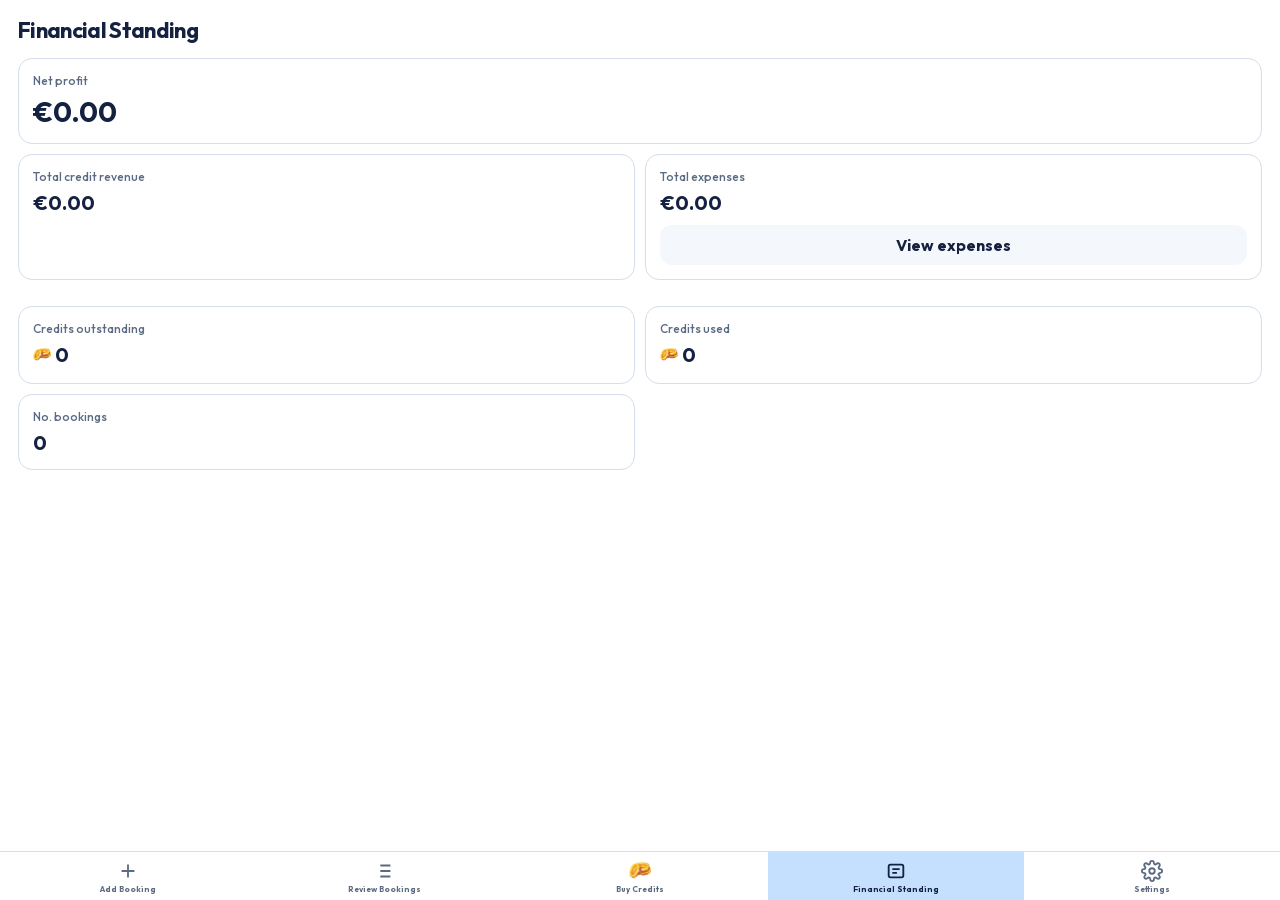
==== index.html @ 64b5793d "Let a right swipe open delete on expenses and reviews. The first expense was given a swipe distance " ====
<!DOCTYPE html>
<html lang="en">
  <head>
    <meta charset="UTF-8" />
    <meta name="viewport" content="width=device-width, initial-scale=1, viewport-fit=cover" />
    <meta name="theme-color" content="#142141" />
    <meta name="apple-mobile-web-app-capable" content="yes" />
    <meta name="apple-mobile-web-app-status-bar-style" content="default" />
    <meta name="apple-mobile-web-app-title" content="Pickle Central" />
    <title>Pickle Central</title>
    <link rel="manifest" href="manifest.json" />
    <link rel="icon" href="icon-192.png" type="image/png" />
    <link rel="apple-touch-icon" href="icon-192.png" />
    <link rel="preload" href="outfit-latin.woff2" as="font" type="font/woff2" crossorigin />
    <style>
      @font-face {
        font-family: "Outfit";
        font-style: normal;
        font-weight: 100 900;
        font-display: swap;
        src: url("outfit-latin.woff2") format("woff2"),
             url("fonts/outfit-latin.woff2") format("woff2");
      }
      :root {
        --navy: #142141;
        --navy-soft: #f4f7fb;
        --white: #ffffff;
        --ink: #142141;
        --muted: #5c6b82;
        --line: #d5deea;
        --danger: #c43c3c;
        --link: #1a5fd0;
        --coin: #d4a017;
        --tab: 86px;
      }
      * { box-sizing: border-box; }
      html, body {
        margin: 0;
        min-height: 100%;
        background: var(--white);
        color: var(--ink);
        font-family: "Outfit", "Avenir Next", "Segoe UI", sans-serif;
        font-weight: 500;
        overscroll-behavior: contain;
        touch-action: pan-y;
      }
      body { padding-top: env(safe-area-inset-top); }
      .app {
        min-height: 100vh;
        padding-bottom: calc(var(--tab) + env(safe-area-inset-bottom) + 8px);
      }
      .app.no-tabs { padding-bottom: calc(env(safe-area-inset-bottom) + 16px); }
      .app.no-tabs .tabs { display: none; }
      [hidden] { display: none !important; }
      .page { display: none; padding: 16px 18px 28px; }
      .page.is-active { display: block; }
      h2 { margin: 0 0 14px; font-size: 22px; font-weight: 700; letter-spacing: -0.03em; color: var(--navy); }
      h3 { margin: 0 0 10px; font-size: 14px; color: var(--navy); letter-spacing: .04em; text-transform: uppercase; }
      .form { display: grid; gap: 14px; }
      .field-label { font-size: 13px; color: var(--muted); margin-bottom: 6px; }
      .btn {
        border: 0;
        border-radius: 12px;
        padding: 14px;
        font: inherit;
        font-weight: 700;
        background: var(--navy);
        color: var(--white);
        width: 100%;
        cursor: pointer;
      }
      .btn.ghost {
        background: var(--navy-soft);
        color: var(--navy);
      }
      .btn[hidden] { display: none; }
      .btn:disabled { opacity: .45; }
      .card {
        background: var(--navy-soft);
        border-radius: 14px;
        padding: 12px 14px;
      }
      .people-grid {
        display: grid;
        grid-template-columns: repeat(3, 1fr);
        gap: 8px;
      }
      .person-cell {
        position: relative;
        background: var(--navy-soft);
        border-radius: 12px;
        padding: 18px 6px 10px;
        min-width: 0;
        text-align: center;
      }
      .person-cell .name {
        font-weight: 700;
        font-size: 13px;
        line-height: 1.2;
        overflow-wrap: anywhere;
      }
      .person-cell .credits-chip { justify-content: center; margin-top: 6px; }
      .person-del { position: absolute; top: 0; right: 0; padding: 4px; }
      #credit-form { margin-top: 40px; }
      #exp-date .menu { top: auto; bottom: calc(100% + 6px); }
      .credits-chip {
        display: inline-flex;
        align-items: center;
        gap: 4px;
        font-weight: 700;
        color: var(--navy);
      }
      .icon-btn {
        border: 0;
        background: transparent;
        color: var(--danger);
        padding: 6px;
        cursor: pointer;
      }
      .coin, .tab-coin {
        width: 18px;
        height: 18px;
        object-fit: contain;
        display: block;
      }
      .tab-coin { width: 22px; height: 22px; }
      .picker {
        position: relative;
      }
      .picker-btn {
        width: 100%;
        text-align: left;
        border: 1px solid var(--line);
        background: var(--white);
        color: var(--ink);
        border-radius: 12px;
        padding: 12px 14px;
        font: inherit;
        display: flex;
        justify-content: space-between;
        align-items: center;
      }
      .picker-btn span { color: var(--muted); }
      .menu {
        display: none;
        position: absolute;
        left: 0;
        right: 0;
        top: calc(100% + 6px);
        background: var(--white);
        border: 1px solid var(--line);
        border-radius: 14px;
        box-shadow: 0 12px 30px rgba(20, 48, 31, .12);
        z-index: 8;
        overflow: hidden;
      }
      .menu.open { display: block; }
      .menu button, .menu .opt {
        display: block;
        width: 100%;
        text-align: left;
        border: 0;
        background: var(--white);
        padding: 12px 14px;
        font: inherit;
        color: var(--ink);
        border-bottom: 1px solid var(--navy-soft);
      }
      .menu button:last-child { border-bottom: 0; }
      .menu button.new { color: var(--navy); font-weight: 700; }
      .new-person {
        display: none;
        gap: 8px;
        padding: 10px;
      }
      .new-person.show { display: flex; }
      .new-person input {
        flex: 1;
        border: 1px solid var(--line);
        border-radius: 10px;
        padding: 10px;
        font: inherit;
      }
      .calendar {
        padding: 12px;
      }
      .cal-head {
        display: flex;
        justify-content: space-between;
        align-items: center;
        margin-bottom: 8px;
        font-weight: 700;
        color: var(--navy);
      }
      .cal-head button {
        border: 0;
        background: var(--navy-soft);
        color: var(--navy);
        width: 32px;
        height: 32px;
        border-radius: 8px;
        font: inherit;
      }
      .cal-grid {
        display: grid;
        grid-template-columns: repeat(7, 1fr);
        gap: 4px;
        text-align: center;
        font-size: 13px;
      }
      .cal-grid .dow { color: var(--muted); font-size: 11px; padding: 4px 0; }
      .cal-grid button {
        border: 0;
        background: transparent;
        border-radius: 8px;
        height: 34px;
        font: inherit;
        color: var(--ink);
      }
      .cal-grid button.sel { background: var(--navy); color: var(--white); font-weight: 700; }
      .dual {
        display: grid;
        grid-template-columns: 1fr;
        gap: 10px;
      }
      .equip-col {
        border: 1px solid var(--line);
        border-radius: 14px;
        padding: 10px;
      }
      .choice {
        display: block;
        width: 100%;
        text-align: left;
        border: 1px solid var(--line);
        background: var(--white);
        border-radius: 10px;
        padding: 8px 10px;
        margin-top: 8px;
        font: inherit;
        color: var(--ink);
      }
      .choice-name {
        display: block;
        font-size: 12px;
        line-height: 1.25;
        font-weight: 600;
        white-space: nowrap;
      }
      .choice.on {
        border-color: var(--navy);
        background: var(--navy-soft);
        color: var(--navy);
        font-weight: 700;
      }
      .choice small { display: block; margin-top: 2px; color: var(--muted); font-weight: 600; font-size: 11px; }
      .agree {
        display: flex;
        align-items: flex-start;
        gap: 10px;
        margin: 0;
      }
      .agree input {
        width: 18px;
        height: 18px;
        margin-top: 1px;
        flex: none;
        accent-color: var(--navy);
      }
      .agree p { margin: 0; font-size: 14px; line-height: 1.35; }
      .terms-link {
        border: 0;
        background: none;
        padding: 0;
        font: inherit;
        font-weight: 600;
        color: var(--link);
        text-decoration: underline;
        cursor: pointer;
      }
      .sign-block.is-locked .sign-wrap {
        opacity: 0.32;
        pointer-events: none;
        background: #e7edf4;
      }
      .sign-block:not(.is-locked) .sign-wrap {
        opacity: 1;
        background: var(--white);
        border-color: var(--navy);
        box-shadow: 0 0 0 3px rgba(20, 33, 65, 0.14);
      }
      .sign-block.is-locked .clear-sign { opacity: 0.4; }
      .sign-wrap {
        border: 1px solid var(--line);
        border-radius: 14px;
        overflow: hidden;
        background: #e7edf4;
        transition: opacity .2s ease, box-shadow .2s ease, background .2s ease, border-color .2s ease;
      }
      .terms-editor {
        width: 100%;
        min-height: 160px;
        border: 1px solid var(--line);
        border-radius: 12px;
        padding: 12px;
        font: inherit;
        color: var(--ink);
        resize: vertical;
        margin-bottom: 0;
      }
      .settings-card + .settings-card { margin-top: 14px; }
      .modal {
        position: fixed;
        inset: 0;
        z-index: 30;
        background: rgba(20, 33, 65, 0.48);
        display: flex;
        align-items: flex-end;
        justify-content: center;
        padding: 16px;
      }
      .modal[hidden] { display: none; }
      .modal-card {
        width: min(520px, 100%);
        max-height: min(72vh, 560px);
        background: var(--white);
        color: var(--ink);
        border-radius: 16px;
        padding: 16px;
        display: flex;
        flex-direction: column;
        gap: 12px;
      }
      .terms-body {
        overflow: auto;
        white-space: pre-wrap;
        font-size: 14px;
        line-height: 1.45;
        font-weight: 500;
      }
      .sign-canvas {
        display: block;
        width: 100%;
        height: 160px;
        touch-action: none;
      }
      .bill {
        background: var(--white);
        border: 1px solid var(--line);
        border-radius: 14px;
        overflow: hidden;
      }
      .bill-who { padding: 14px 14px 10px; font-weight: 700; font-size: 16px; }
      .bill-row {
        display: flex;
        justify-content: space-between;
        align-items: center;
        gap: 12px;
        padding: 10px 14px;
        border-top: 1px solid var(--line);
        font-size: 14px;
      }
      .bill-row.remain { background: var(--navy-soft); font-weight: 700; }
      .bill-row.low, .bill-row.low .credits-chip { color: var(--danger); }
      @keyframes shake {
        0%, 100% { transform: translateX(0); }
        25% { transform: translateX(-8px); }
        50% { transform: translateX(8px); }
        75% { transform: translateX(-5px); }
      }
      .btn.shake { animation: shake .35s ease; }
      .error {
        color: var(--danger);
        min-height: 1.2em;
        margin: 0;
        font-size: 14px;
      }
      .pack-edit {
        display: grid;
        grid-template-columns: 1fr 80px 90px auto;
        gap: 8px;
        align-items: center;
        margin-bottom: 8px;
      }
      .pack-edit input, .rental-edit input, .question-edit input, .stock-row input {
        width: 100%;
        border: 1px solid var(--line);
        border-radius: 10px;
        padding: 10px;
        font: inherit;
        color: var(--ink);
        background: var(--white);
      }
      .rental-edit, .question-edit {
        display: grid;
        grid-template-columns: 1fr 72px auto;
        gap: 8px;
        align-items: center;
        margin-bottom: 8px;
      }
      .question-edit { grid-template-columns: 1fr auto; }
      .stock-row {
        display: flex;
        align-items: center;
        gap: 12px;
        margin-bottom: 8px;
      }
      .stock-row .name { flex: 1; font-weight: 700; }
      .stock-row input { width: 88px; text-align: center; }
      .review-body { flex: 1; min-width: 0; }
      .review-body b { display: block; font-size: 16px; }
      .review-swipe .swipe-front { align-items: center; background: var(--white); border: 2px solid var(--navy); }
      .review-swipe.is-pending .swipe-front { background: #fde8e8; border: 2px solid var(--danger); box-shadow: none; }
      .review-swipe.is-pending .review-body b,
      .review-swipe.is-pending .review-meta { color: var(--danger); }
      .review-go { width: auto; padding: 8px 12px; flex: none; }
      .review-meta, .review-rented { color: var(--muted); font-size: 13px; margin-top: 4px; }
      .review-rented { color: var(--ink); }
      .marks { display: flex; gap: 6px; }
      .mark {
        width: 34px;
        height: 34px;
        border-radius: 8px;
        border: 1px solid var(--line);
        background: var(--white);
        color: var(--muted);
        font: inherit;
        font-weight: 700;
        display: grid;
        place-items: center;
        flex: none;
      }
      .mark.on-ok { background: var(--navy); color: var(--white); border-color: var(--navy); }
      .mark.on-bad { background: var(--danger); color: var(--white); border-color: var(--danger); }
      .review-summary {
        margin-top: 8px;
        background: var(--navy-soft);
        border-radius: 10px;
        padding: 8px 10px;
        font-size: 13px;
        white-space: pre-wrap;
      }
      .btn.danger { background: var(--white); color: var(--danger); border: 1px solid var(--danger); }
      .reset-all { margin-top: 22px; }
      .swipe-actions { position: absolute; left: 0; top: 0; bottom: 0; display: flex; }
      .swipe-actions .swipe-cash,
      .swipe-actions .swipe-bin {
        position: static; width: 76px; height: 100%; border: 0; color: var(--white);
        display: grid; place-items: center; cursor: pointer;
      }
      .swipe-actions .swipe-cash { background: #1c8c4e; }
      .swipe-actions .swipe-cash:disabled { opacity: 0.4; cursor: default; }
      .swipe-actions .swipe-bin { background: var(--danger); }
      .choice-review {
        display: flex; align-items: center; gap: 12px; width: 100%;
        border: 1px solid var(--line); border-radius: 14px; background: var(--white);
        padding: 12px; font: inherit; font-weight: 700; color: var(--ink); text-align: left; cursor: pointer;
      }
      .miss-row { display: flex; align-items: flex-start; gap: 8px; margin: 6px 0; font-size: 14px; }
      .miss-row input { margin-top: 3px; accent-color: var(--navy); }
      .damage-q {
        width: 100%;
        min-height: 72px;
        border: 1px solid var(--line);
        border-radius: 12px;
        padding: 10px;
        font: inherit;
        color: var(--ink);
        resize: vertical;
      }
      #damage-form { overflow: auto; display: grid; gap: 10px; }
      #booked-modal { align-items: center; }
      #booked-modal h2 { text-align: center; }
      .subhead { margin: 12px 0 8px; font-size: 13px; font-weight: 700; }
      .tabs {
        position: fixed;
        left: 0;
        right: 0;
        bottom: 0;
        display: grid;
        grid-template-columns: repeat(5, 1fr);
        background: var(--white);
        border-top: 1px solid var(--line);
        padding-bottom: env(safe-area-inset-bottom);
        z-index: 5;
      }
      .tabs button {
        border: 0;
        background: transparent;
        color: var(--muted);
        padding: 8px 2px 6px;
        font: inherit;
        font-size: 8px;
        line-height: 1.15;
        text-align: center;
        font-weight: 700;
        display: grid;
        justify-items: center;
        gap: 3px;
        cursor: pointer;
      }
      .tabs button.is-active { color: var(--navy); background: #c5e0ff; }
      .tabs svg { width: 22px; height: 22px; }
      .empty { color: var(--muted); }
      .stats { display: grid; grid-template-columns: 1fr 1fr; gap: 10px; }
      .stat { border: 1px solid var(--line); border-radius: 14px; padding: 14px; background: var(--white); }
      .stat.wide { grid-column: 1 / -1; }
      .stat.net b { font-size: 28px; }
      .stat p { margin: 0; color: var(--muted); font-size: 12px; }
      .stat b { display: block; margin-top: 6px; font-size: 20px; color: var(--navy); }
      .stat .btn { margin-top: 10px; padding: 10px; }
      .stat-gap { grid-column: 1 / -1; height: 6px; }
      .exp-bar { display: flex; align-items: center; justify-content: space-between; margin-bottom: 12px; }
      .exp-bar .btn { width: auto; padding: 10px 14px; }
      .back-btn {
        width: 42px; height: 42px; border-radius: 12px; border: 1px solid var(--line);
        background: var(--white); color: var(--navy); font: inherit; font-size: 22px; cursor: pointer;
      }
      .text-input {
        width: 100%; border: 1px solid var(--line); border-radius: 12px; padding: 12px; font: inherit; color: var(--ink);
      }
      .swipe { position: relative; overflow: hidden; border-radius: 14px; margin-bottom: 8px; background: transparent; }
      .swipe-bin {
        position: absolute; left: 0; top: 0; bottom: 0; width: 76px; border: 0;
        background: var(--danger); color: var(--white); display: grid; place-items: center; cursor: pointer;
      }
      .swipe-front {
        position: relative; z-index: 1; display: flex; align-items: center; justify-content: space-between; gap: 12px;
        background: var(--navy-soft); border-radius: 14px; padding: 12px 14px; min-height: 58px;
        transform: translateX(0); transition: transform .18s ease; touch-action: pan-y;
        user-select: none; -webkit-user-select: none;
      }
      .swipe.is-open .swipe-front { transform: translateX(var(--open, 76px)); }
    </style>
  </head>
  <body>
    <div class="app">
      <section class="page" id="booking">
        <h2>Add Booking</h2>
        <form id="booking-form" class="form">
          <div>
            <div class="field-label">Customer</div>
            <div class="picker" id="book-customer"></div>
          </div>
          <div>
            <div class="field-label">Date</div>
            <div class="picker" id="book-date"></div>
          </div>
          <div>
            <div class="field-label">Equipment rented</div>
            <div class="dual">
              <div class="equip-col">
                <h3>Paddles</h3>
                <div id="paddle-choices"></div>
              </div>
              <div class="equip-col">
                <h3>Balls</h3>
                <div id="ball-choices"></div>
              </div>
            </div>
          </div>
          <div class="agree">
            <input id="agree-terms" type="checkbox" aria-label="I have read and agreed to the terms and conditions" />
            <p>I have read and agreed to the <button type="button" class="terms-link" id="open-terms">terms and conditions</button></p>
          </div>
          <div class="sign-block is-locked" id="sign-block">
            <div class="field-label">Signature</div>
            <div class="sign-wrap"><canvas class="sign-canvas" id="sign"></canvas></div>
            <button class="btn ghost clear-sign" type="button" id="clear-sign" disabled style="margin-top:8px">Clear signature</button>
          </div>
          <div class="bill">
            <div class="bill-who" id="bill-who">Select a customer</div>
            <div class="bill-row"><span>Current credit balance</span><span id="bill-current">—</span></div>
            <div class="bill-row"><span>Total bill</span><span id="bill-total"></span></div>
            <div class="bill-row remain" id="bill-remain-row"><span>Remaining credit balance</span><span id="bill-remain">—</span></div>
          </div>
          <p class="error" id="book-error"></p>
          <button class="btn" type="submit">Confirm and book</button>
        </form>
      </section>

      <section class="page" id="reviews">
        <h2>Review Bookings</h2>
        <div id="review-list"></div>
      </section>

      <section class="page" id="credits">
        <h2>Buy Credits</h2>
        <div id="people-list"></div>
        <form id="credit-form" class="form">
          <div>
            <div class="field-label">Name</div>
            <div class="picker" id="credit-name"></div>
          </div>
          <div>
            <div class="field-label">Date</div>
            <div class="picker" id="credit-date"></div>
          </div>
          <div>
            <div class="field-label">Credit pack</div>
            <div class="picker" id="credit-pack"></div>
          </div>
          <div>
            <div class="field-label">Memo (optional)</div>
            <input id="credit-memo" placeholder="Note…" style="width:100%;border:1px solid var(--line);border-radius:12px;padding:12px;font:inherit" />
          </div>
          <div class="agree">
            <input id="agree-credit-terms" type="checkbox" aria-label="I have read and agreed to the terms and conditions" />
            <p>I have read and agreed to the <button type="button" class="terms-link" id="open-credit-terms">terms and conditions</button></p>
          </div>
          <div class="sign-block is-locked" id="credit-sign-block">
            <div class="field-label">Signature</div>
            <div class="sign-wrap"><canvas class="sign-canvas" id="credit-sign"></canvas></div>
            <button class="btn ghost clear-sign" type="button" id="clear-credit-sign" disabled style="margin-top:8px">Clear signature</button>
          </div>
          <p class="error" id="credit-error"></p>
          <button class="btn" type="submit">Add credits</button>
        </form>
      </section>

      <section class="page is-active" id="finance">
        <h2>Financial Standing</h2>
        <div class="stats">
          <div class="stat wide net"><p>Net profit</p><b id="fin-profit">€0.00</b></div>
          <div class="stat"><p>Total credit revenue</p><b id="fin-sales">€0.00</b></div>
          <div class="stat">
            <p>Total expenses</p>
            <b id="fin-exp">€0.00</b>
            <button class="btn ghost" type="button" id="view-expenses">View expenses</button>
          </div>
          <div class="stat-gap"></div>
          <div class="stat"><p>Credits outstanding</p><b id="fin-out">0</b></div>
          <div class="stat"><p>Credits used</p><b id="fin-used">0</b></div>
          <div class="stat"><p>No. bookings</p><b id="fin-books">0</b></div>
        </div>
        <button class="btn" id="install" hidden style="margin-top:14px">Install app</button>
      </section>

      <section class="page" id="expenses">
        <div class="exp-bar">
          <button class="back-btn" type="button" id="expenses-back" aria-label="Back">←</button>
          <button class="btn ghost" type="button" id="add-expense">Add expense</button>
        </div>
        <h2>Expenses</h2>
        <div class="stat wide" style="margin-bottom:14px"><p>Total expenses</p><b id="exp-total">€0.00</b></div>
        <div id="expense-list"></div>
      </section>

      <section class="page" id="settings">
        <h2>Settings</h2>
        <div class="card settings-card">
          <h3>Products</h3>
          <p class="empty" style="margin:0 0 10px">Edit the price and credit amount for each pack.</p>
          <div id="pack-list"></div>
          <button class="btn ghost" type="button" id="add-pack">Add pack</button>
        </div>
        <div class="card settings-card">
          <h3>Rental options</h3>
          <p class="empty" style="margin:0 0 10px">These choices appear on Add Booking. The number is the credit cost.</p>
          <div class="subhead">Paddles</div>
          <div id="paddle-list"></div>
          <button class="btn ghost" type="button" id="add-paddle">Add paddle option</button>
          <div class="subhead">Balls</div>
          <div id="ball-list"></div>
          <button class="btn ghost" type="button" id="add-ball">Add ball option</button>
        </div>
        <div class="card settings-card">
          <h3>Damage questions</h3>
          <p class="empty" style="margin:0 0 10px">These questions appear when gear comes back missing or damaged.</p>
          <div id="question-list"></div>
          <button class="btn ghost" type="button" id="add-question">Add question</button>
        </div>
        <div class="card settings-card">
          <h3>Booking terms</h3>
          <p class="empty" style="margin:0 0 10px">This text appears when someone opens the terms on a booking.</p>
          <textarea id="terms-editor" class="terms-editor"></textarea>
        </div>
        <div class="card settings-card">
          <h3>Buy Credits terms</h3>
          <p class="empty" style="margin:0 0 10px">This text appears when someone opens the terms on Buy Credits.</p>
          <textarea id="credit-terms-editor" class="terms-editor"></textarea>
        </div>
        <button class="btn danger reset-all" type="button" id="reset-all">Reset all</button>
      </section>

      <nav class="tabs" aria-label="Main">
        <button data-tab="booking">
          <svg viewBox="0 0 24 24" fill="none" stroke="currentColor" stroke-width="2"><path d="M12 5v14M5 12h14" /></svg>
          Add Booking
        </button>
        <button data-tab="reviews">
          <svg viewBox="0 0 24 24" fill="none" stroke="currentColor" stroke-width="2">
            <path d="M8 6h11M8 12h11M8 18h11" />
            <path d="M4 6h.01M4 12h.01M4 18h.01" />
          </svg>
          Review Bookings
        </button>
        <button data-tab="credits">
          <img class="tab-coin" src="credit-icon.png" alt="" />
          Buy Credits
        </button>
        <button class="is-active" data-tab="finance">
          <svg viewBox="0 0 24 24" fill="none" stroke="currentColor" stroke-width="2">
            <rect x="4" y="5" width="16" height="14" rx="2" />
            <path d="M8 10h8M8 14h5" />
          </svg>
          Financial Standing
        </button>
        <button data-tab="settings">
          <svg viewBox="0 0 24 24" fill="none" stroke="currentColor" stroke-width="2">
            <circle cx="12" cy="12" r="3" />
            <path d="M19.4 15a1.7 1.7 0 0 0 .3 1.8l.1.1a2 2 0 1 1-2.8 2.8l-.1-.1a1.7 1.7 0 0 0-1.8-.3 1.7 1.7 0 0 0-1 1.5V21a2 2 0 1 1-4 0v-.2a1.7 1.7 0 0 0-1-1.5 1.7 1.7 0 0 0-1.8.3l-.1.1a2 2 0 1 1-2.8-2.8l.1-.1a1.7 1.7 0 0 0 .3-1.8 1.7 1.7 0 0 0-1.5-1H3a2 2 0 1 1 0-4h.2a1.7 1.7 0 0 0 1.5-1 1.7 1.7 0 0 0-.3-1.8l-.1-.1a2 2 0 1 1 2.8-2.8l.1.1a1.7 1.7 0 0 0 1.8.3H9a1.7 1.7 0 0 0 1-1.5V3a2 2 0 1 1 4 0v.2a1.7 1.7 0 0 0 1 1.5 1.7 1.7 0 0 0 1.8-.3l.1-.1a2 2 0 1 1 2.8 2.8l-.1.1a1.7 1.7 0 0 0-.3 1.8V9c.3.6.9 1 1.5 1H21a2 2 0 1 1 0 4h-.2a1.7 1.7 0 0 0-1.5 1z" />
          </svg>
          Settings
        </button>
      </nav>
    </div>
    <div class="modal" id="booked-modal" hidden>
      <div class="modal-card" role="dialog" aria-modal="true" aria-labelledby="booked-title">
        <h2 id="booked-title">Successfully booked</h2>
        <button class="btn" type="button" id="booked-ok">OK</button>
      </div>
    </div>
    <audio id="booked-sound" src="success.mp3" preload="auto"></audio>
    <div class="modal" id="expense-modal" hidden>
      <div class="modal-card" role="dialog" aria-modal="true" aria-labelledby="expense-title">
        <h2 id="expense-title">Add expense</h2>
        <form id="expense-form" class="form">
          <div>
            <div class="field-label">Expense name</div>
            <input id="exp-name" class="text-input" placeholder="Expense name" />
          </div>
          <div>
            <div class="field-label">Date paid</div>
            <div class="picker" id="exp-date"></div>
          </div>
          <div>
            <div class="field-label">Amount in euro</div>
            <input id="exp-amount" class="text-input" type="number" min="0" step="0.01" placeholder="Amount in euro" />
          </div>
          <div>
            <div class="field-label">Memo</div>
            <input id="exp-memo" class="text-input" placeholder="Memo" />
          </div>
          <button class="btn" type="submit">Save expense</button>
        </form>
        <button class="btn ghost" type="button" id="expense-cancel">Cancel</button>
      </div>
    </div>
    <div class="modal" id="review-modal" hidden>
      <div class="modal-card" role="dialog" aria-modal="true" aria-labelledby="review-title">
        <h2 id="review-title">Review booking</h2>
        <button class="choice-review" type="button" id="review-ok"><span class="mark on-ok">✓</span><span>All gear returned, no damage</span></button>
        <button class="choice-review" type="button" id="review-bad"><span class="mark on-bad">✕</span><span>Some or all gear lost or damaged</span></button>
        <button class="btn ghost" type="button" id="review-cancel">Cancel</button>
      </div>
    </div>
    <div class="modal" id="damage-modal" hidden>
      <div class="modal-card" role="dialog" aria-modal="true" aria-labelledby="damage-title">
        <h2 id="damage-title">Missing or damaged gear</h2>
        <div id="damage-form"></div>
        <button class="btn" type="button" id="damage-save">Save</button>
        <button class="btn ghost" type="button" id="damage-cancel">Cancel</button>
      </div>
    </div>
    <div class="modal" id="terms-modal" hidden>
      <div class="modal-card" role="dialog" aria-modal="true" aria-labelledby="terms-title">
        <h2 id="terms-title">Terms and conditions</h2>
        <div class="terms-body" id="terms-body"></div>
        <button class="btn" type="button" id="terms-close">Close</button>
      </div>
    </div>
    <script src="app.js"></script>
  </body>
</html>
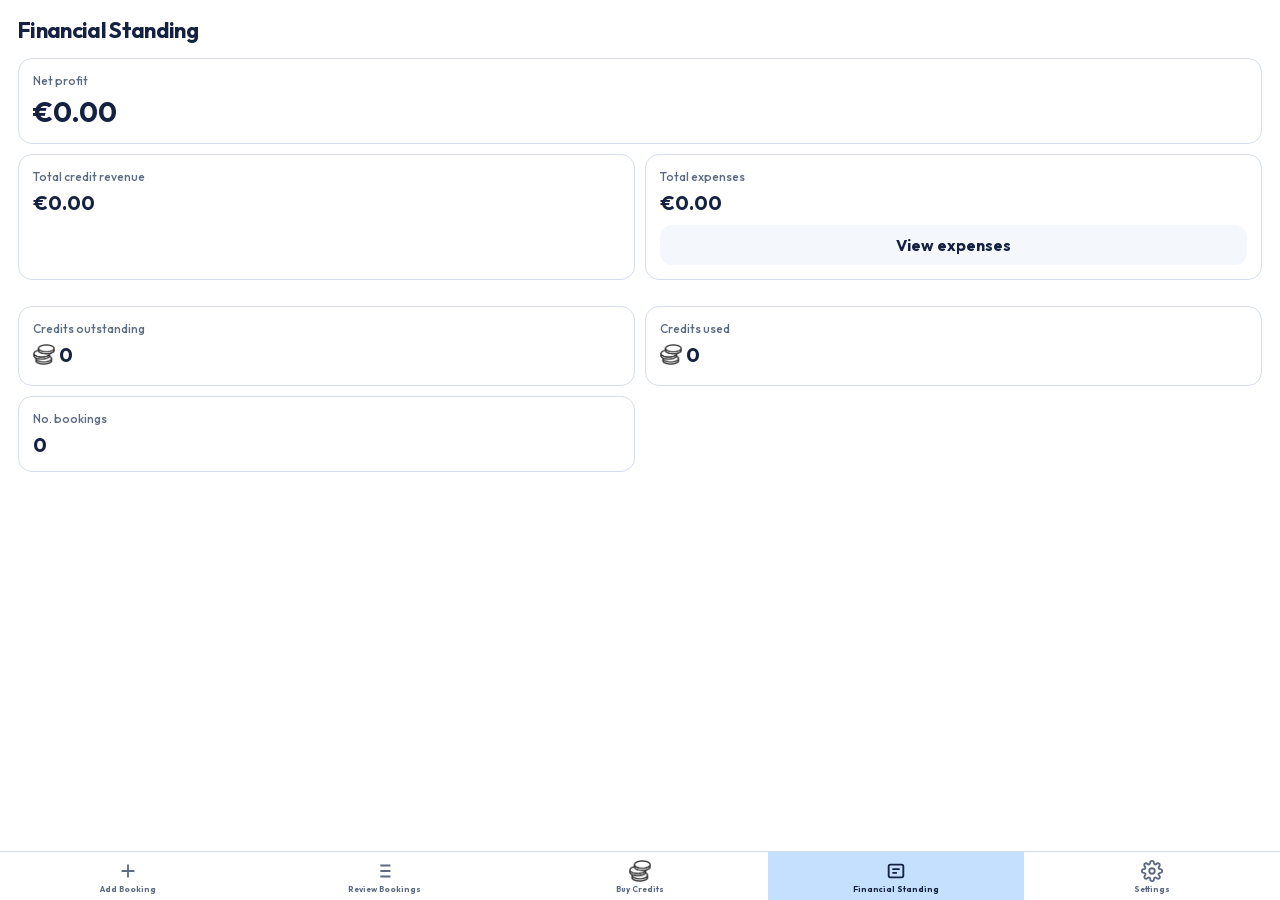
==== commit ce9ff27e: "Use the coin icon, lock zoom, and tidy reviewed bookings. A long downward swipe hides the tab bar, r" ====
--- a/index.html
+++ b/index.html
@@ -2,7 +2,7 @@
 <html lang="en">
   <head>
     <meta charset="UTF-8" />
-    <meta name="viewport" content="width=device-width, initial-scale=1, viewport-fit=cover" />
+    <meta name="viewport" content="width=device-width, initial-scale=1, maximum-scale=1, user-scalable=no, viewport-fit=cover" />
     <meta name="theme-color" content="#142141" />
     <meta name="apple-mobile-web-app-capable" content="yes" />
     <meta name="apple-mobile-web-app-status-bar-style" content="default" />
@@ -43,11 +43,17 @@
         font-weight: 500;
         overscroll-behavior: contain;
         touch-action: pan-y;
+        -webkit-text-size-adjust: 100%;
+        text-size-adjust: 100%;
       }
       body { padding-top: env(safe-area-inset-top); }
       .app {
         min-height: 100vh;
         padding-bottom: calc(var(--tab) + env(safe-area-inset-bottom) + 8px);
+        transition: padding-bottom .22s ease;
+      }
+      body.tabs-down .app {
+        padding-bottom: calc(env(safe-area-inset-bottom) + 12px);
       }
       .app.no-tabs { padding-bottom: calc(env(safe-area-inset-bottom) + 16px); }
       .app.no-tabs .tabs { display: none; }
@@ -118,8 +124,8 @@
         cursor: pointer;
       }
       .coin, .tab-coin {
-        width: 18px;
-        height: 18px;
+        width: 22px;
+        height: 22px;
         object-fit: contain;
         display: block;
       }
@@ -414,6 +420,28 @@
       .review-swipe.is-pending .review-body b,
       .review-swipe.is-pending .review-meta { color: var(--danger); }
       .review-go { width: auto; padding: 8px 12px; flex: none; }
+      .review-swipe.is-reviewed .swipe-front { padding-right: 36px; }
+      .review-edit {
+        position: absolute;
+        top: 4px;
+        right: 6px;
+        z-index: 2;
+        border: 0;
+        background: transparent;
+        font-size: 15px;
+        line-height: 1;
+        padding: 2px;
+        cursor: pointer;
+      }
+      .review-swipe.is-refunded .swipe-front {
+        background: #e4e9ef;
+        border-color: #c3ccd6;
+        color: #7d8ba0;
+      }
+      .review-swipe.is-refunded .review-body b,
+      .review-swipe.is-refunded .review-meta,
+      .review-swipe.is-refunded .review-rented,
+      .review-swipe.is-refunded .review-summary { color: #7d8ba0; }
       .review-meta, .review-rented { color: var(--muted); font-size: 13px; margin-top: 4px; }
       .review-rented { color: var(--ink); }
       .marks { display: flex; gap: 6px; }
@@ -483,7 +511,9 @@
         border-top: 1px solid var(--line);
         padding-bottom: env(safe-area-inset-bottom);
         z-index: 5;
-      }
+        transition: transform .22s ease;
+      }
+      body.tabs-down .tabs { transform: translateY(110%); }
       .tabs button {
         border: 0;
         background: transparent;
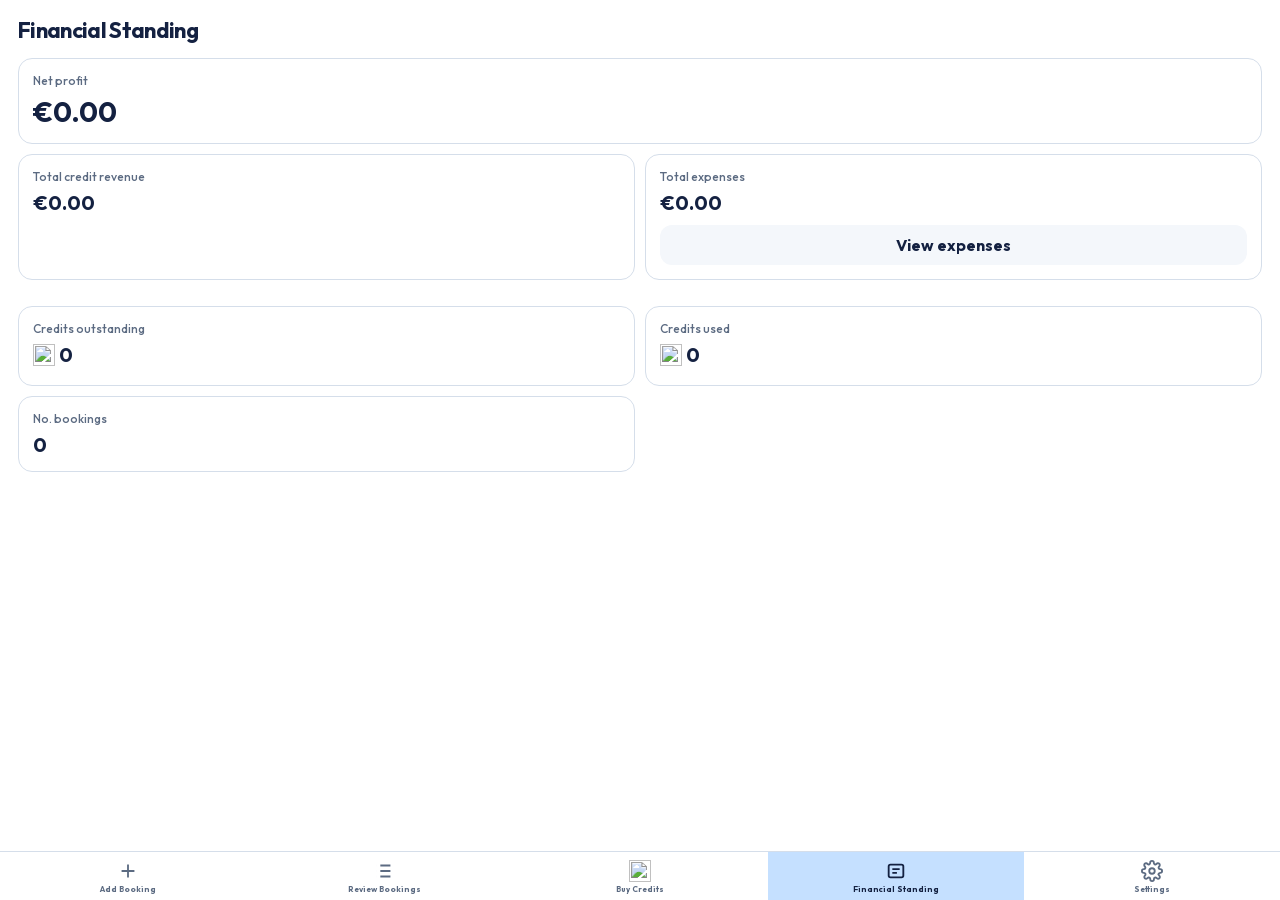
==== commit 4275a911: "Take a front-camera photo when booking terms are accepted. The review signature popup shows that pho" ====
--- a/index.html
+++ b/index.html
@@ -415,11 +415,57 @@
       .stock-row input { width: 88px; text-align: center; }
       .review-body { flex: 1; min-width: 0; }
       .review-body b { display: block; font-size: 16px; }
-      .review-swipe .swipe-front { align-items: center; background: var(--white); border: 2px solid var(--navy); }
+      .review-swipe .swipe-front { align-items: flex-start; background: var(--white); border: 2px solid var(--navy); padding-bottom: 36px; }
       .review-swipe.is-pending .swipe-front { background: #fde8e8; border: 2px solid var(--danger); box-shadow: none; }
       .review-swipe.is-pending .review-body b,
       .review-swipe.is-pending .review-meta { color: var(--danger); }
-      .review-go { width: auto; padding: 8px 12px; flex: none; }
+      .review-go { width: auto; padding: 8px 12px; flex: none; align-self: flex-start; }
+      .review-sign {
+        position: absolute;
+        right: 8px;
+        bottom: 6px;
+        z-index: 2;
+        width: 32px;
+        height: 26px;
+        border: 0;
+        background: transparent;
+        color: var(--navy);
+        padding: 0;
+        display: grid;
+        place-items: center;
+        cursor: pointer;
+      }
+      .signature-row {
+        display: flex;
+        align-items: center;
+        gap: 12px;
+      }
+      .signature-selfie {
+        width: 84px;
+        height: 112px;
+        object-fit: cover;
+        border-radius: 12px;
+        border: 1px solid var(--line);
+        flex: none;
+        background: var(--navy-soft);
+      }
+      .signature-view {
+        width: auto;
+        flex: 1;
+        min-width: 0;
+        height: auto;
+        background: var(--white);
+        border: 1px solid var(--line);
+        border-radius: 12px;
+      }
+      .booking-selfie {
+        width: 56px;
+        height: 72px;
+        object-fit: cover;
+        border-radius: 10px;
+        border: 1px solid var(--line);
+        margin-top: 8px;
+      }
       .review-swipe.is-reviewed .swipe-front { padding-right: 36px; }
       .review-edit {
         position: absolute;
@@ -589,9 +635,12 @@
               </div>
             </div>
           </div>
-          <div class="agree">
-            <input id="agree-terms" type="checkbox" aria-label="I have read and agreed to the terms and conditions" />
-            <p>I have read and agreed to the <button type="button" class="terms-link" id="open-terms">terms and conditions</button></p>
+          <div>
+            <div class="agree">
+              <input id="agree-terms" type="checkbox" aria-label="I have read and agreed to the terms and conditions" />
+              <p>I have read and agreed to the <button type="button" class="terms-link" id="open-terms">terms and conditions</button></p>
+            </div>
+            <img id="booking-selfie" class="booking-selfie" alt="Photo taken for this booking" hidden />
           </div>
           <div class="sign-block is-locked" id="sign-block">
             <div class="field-label">Signature</div>
@@ -777,6 +826,17 @@
         <button class="btn ghost" type="button" id="expense-cancel">Cancel</button>
       </div>
     </div>
+    <div class="modal" id="signature-modal" hidden>
+      <div class="modal-card" role="dialog" aria-modal="true" aria-labelledby="signature-title">
+        <h2 id="signature-title">Signature</h2>
+        <div class="signature-row">
+          <img class="signature-selfie" id="signature-selfie" alt="Customer photo" hidden />
+          <img class="signature-view" id="signature-image" alt="Customer signature" />
+        </div>
+        <p class="empty" id="signature-missing" hidden>No signature was saved for this booking.</p>
+        <button class="btn" type="button" id="signature-close">Close</button>
+      </div>
+    </div>
     <div class="modal" id="review-modal" hidden>
       <div class="modal-card" role="dialog" aria-modal="true" aria-labelledby="review-title">
         <h2 id="review-title">Review booking</h2>
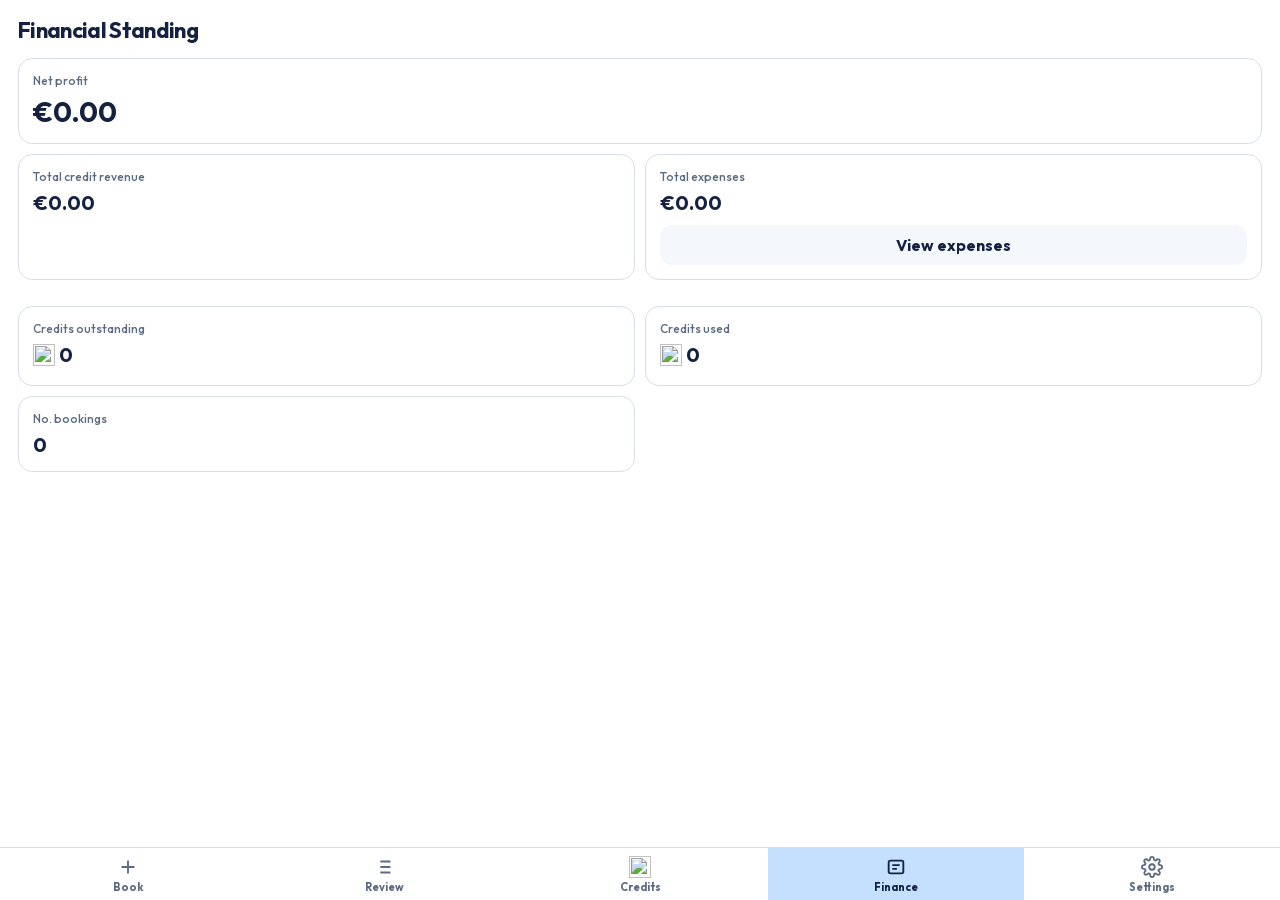
==== commit 2b93da2b: "Shorten the bottom tabs so they are easier to read. Book, Review, Credits, Finance, and Settings fit" ====
--- a/index.html
+++ b/index.html
@@ -566,7 +566,7 @@
         color: var(--muted);
         padding: 8px 2px 6px;
         font: inherit;
-        font-size: 8px;
+        font-size: 11px;
         line-height: 1.15;
         text-align: center;
         font-weight: 700;
@@ -765,25 +765,25 @@
       <nav class="tabs" aria-label="Main">
         <button data-tab="booking">
           <svg viewBox="0 0 24 24" fill="none" stroke="currentColor" stroke-width="2"><path d="M12 5v14M5 12h14" /></svg>
-          Add Booking
+          Book
         </button>
         <button data-tab="reviews">
           <svg viewBox="0 0 24 24" fill="none" stroke="currentColor" stroke-width="2">
             <path d="M8 6h11M8 12h11M8 18h11" />
             <path d="M4 6h.01M4 12h.01M4 18h.01" />
           </svg>
-          Review Bookings
+          Review
         </button>
         <button data-tab="credits">
           <img class="tab-coin" src="credit-icon.png" alt="" />
-          Buy Credits
+          Credits
         </button>
         <button class="is-active" data-tab="finance">
           <svg viewBox="0 0 24 24" fill="none" stroke="currentColor" stroke-width="2">
             <rect x="4" y="5" width="16" height="14" rx="2" />
             <path d="M8 10h8M8 14h5" />
           </svg>
-          Financial Standing
+          Finance
         </button>
         <button data-tab="settings">
           <svg viewBox="0 0 24 24" fill="none" stroke="currentColor" stroke-width="2">
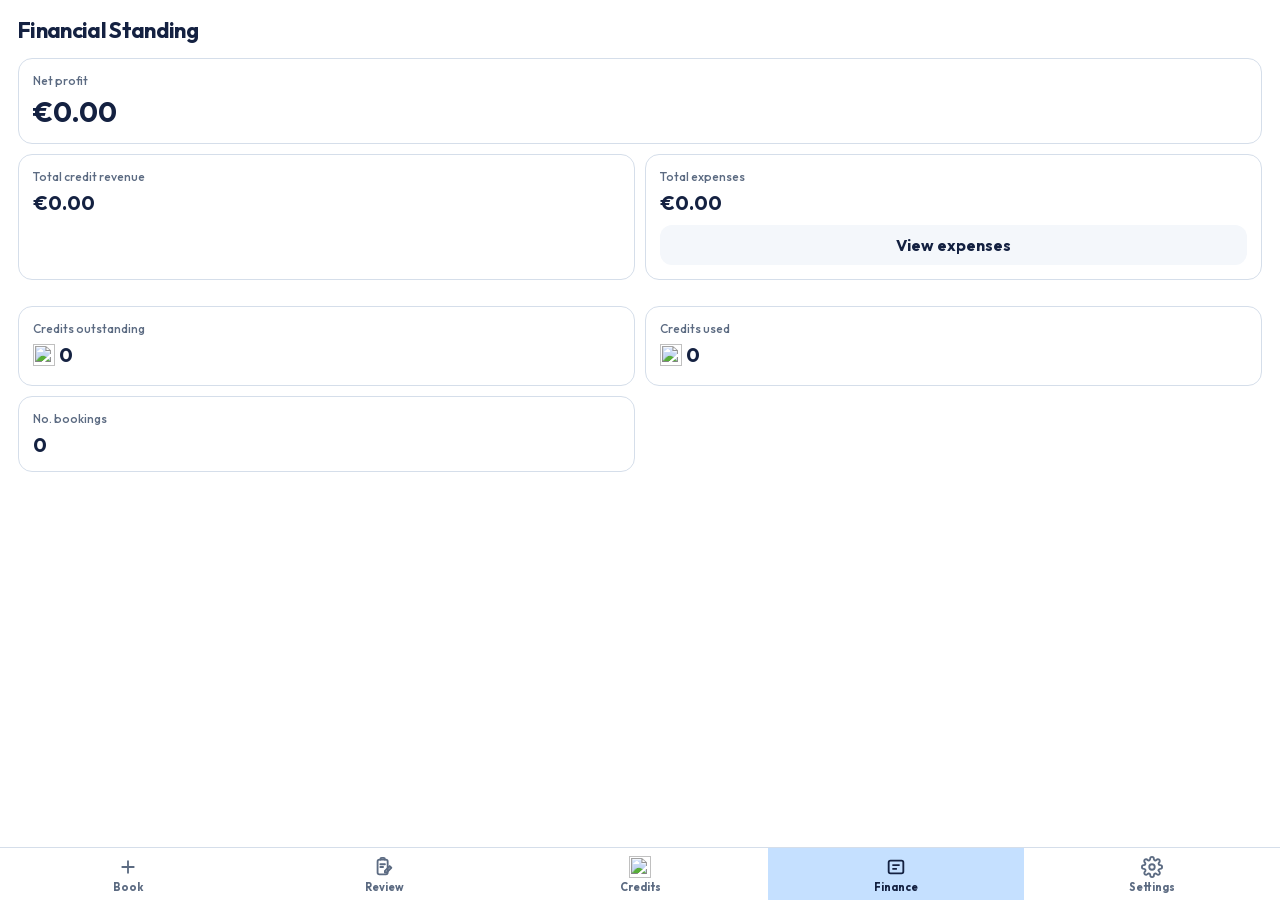
==== commit 54565e75: "Use a clipboard and pen for the Review tab. Co-authored-by: Cursor <cursoragent@cursor.com>" ====
--- a/index.html
+++ b/index.html
@@ -768,9 +768,11 @@
           Book
         </button>
         <button data-tab="reviews">
-          <svg viewBox="0 0 24 24" fill="none" stroke="currentColor" stroke-width="2">
-            <path d="M8 6h11M8 12h11M8 18h11" />
-            <path d="M4 6h.01M4 12h.01M4 18h.01" />
+          <svg viewBox="0 0 24 24" fill="none" stroke="currentColor" stroke-width="2" stroke-linecap="round" stroke-linejoin="round">
+            <rect x="5" y="4" width="11" height="16" rx="2" />
+            <path d="M8 4V3.5A1.5 1.5 0 0 1 9.5 2h2A1.5 1.5 0 0 1 13 3.5V4" />
+            <path d="M8 9h5M8 12h3" />
+            <path d="M13 16.2l5.2-5.2 1.8 1.8-5.2 5.2H13v-1.8z" />
           </svg>
           Review
         </button>
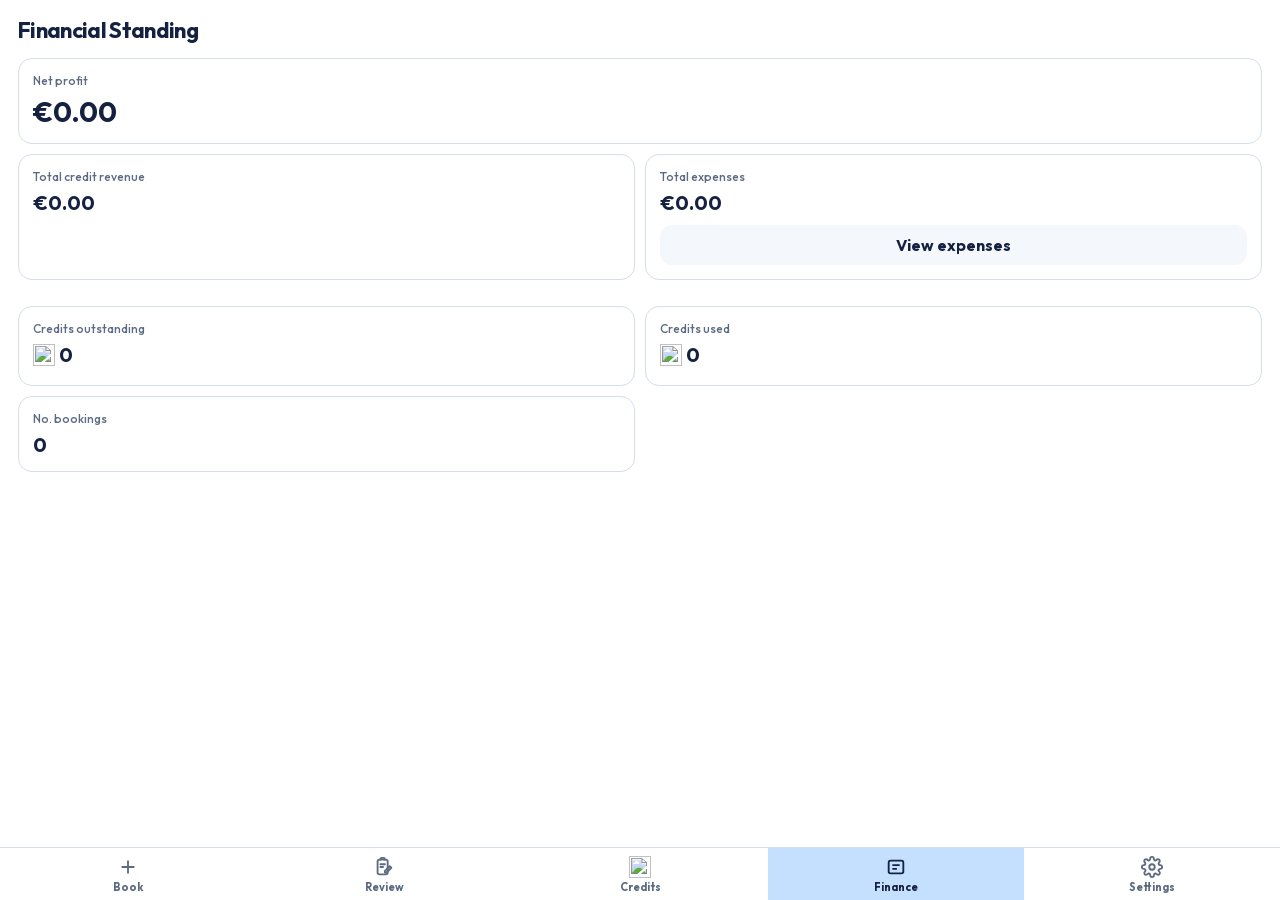
==== commit 23ee0ec9: "Replace the colored review pencil with a plain pen icon. Co-authored-by: Cursor <cursoragent@cursor." ====
--- a/index.html
+++ b/index.html
@@ -469,16 +469,20 @@
       .review-swipe.is-reviewed .swipe-front { padding-right: 36px; }
       .review-edit {
         position: absolute;
-        top: 4px;
-        right: 6px;
+        top: 6px;
+        right: 8px;
         z-index: 2;
+        width: 28px;
+        height: 28px;
         border: 0;
         background: transparent;
-        font-size: 15px;
-        line-height: 1;
-        padding: 2px;
+        color: var(--navy);
+        padding: 0;
+        display: grid;
+        place-items: center;
         cursor: pointer;
       }
+      .review-swipe.is-refunded .review-edit { color: #7d8ba0; }
       .review-swipe.is-refunded .swipe-front {
         background: #e4e9ef;
         border-color: #c3ccd6;
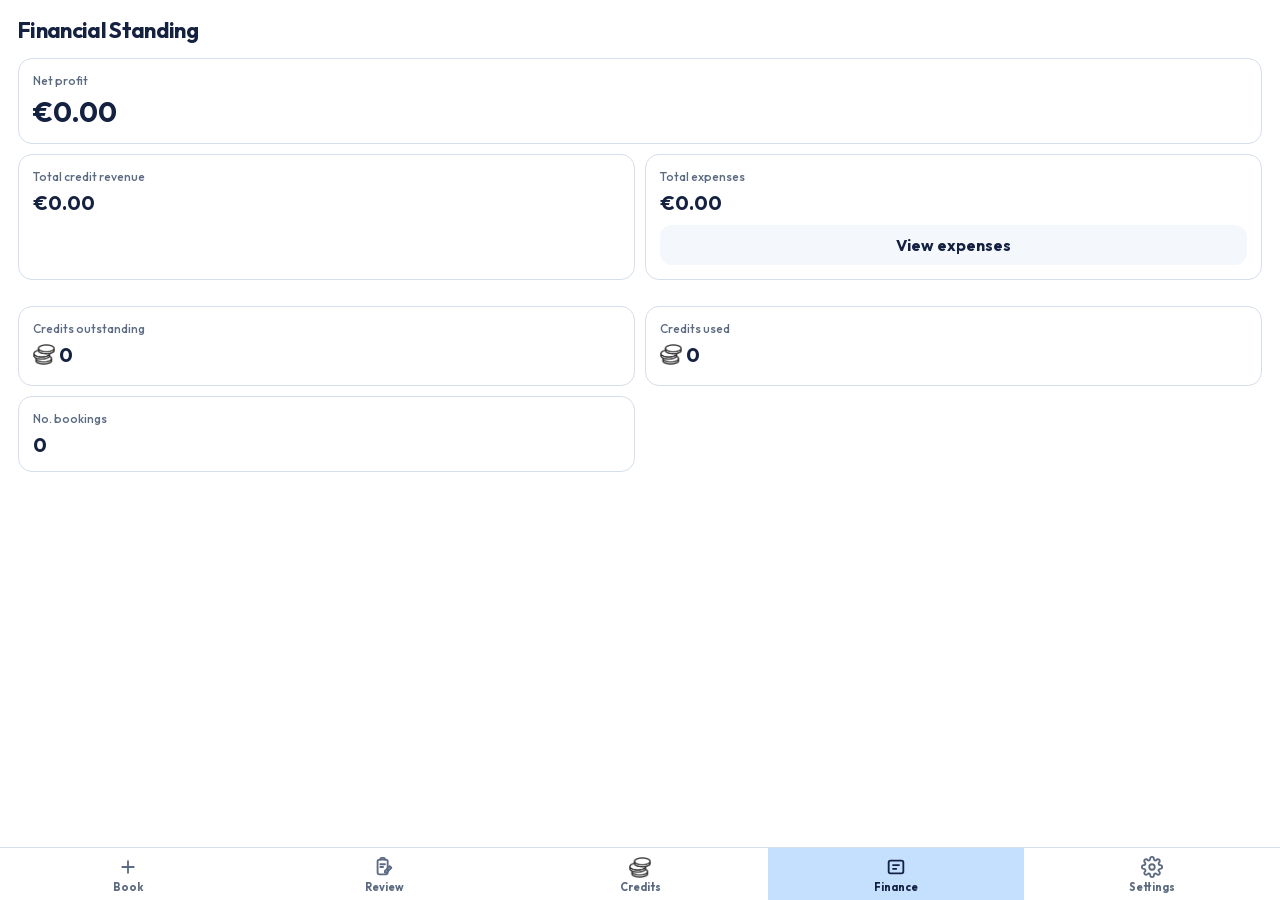
==== commit 36aa7848: "Keep the tab bar visible when the page is pulled down. Co-authored-by: Cursor <cursoragent@cursor.co" ====
--- a/index.html
+++ b/index.html
@@ -50,10 +50,6 @@
       .app {
         min-height: 100vh;
         padding-bottom: calc(var(--tab) + env(safe-area-inset-bottom) + 8px);
-        transition: padding-bottom .22s ease;
-      }
-      body.tabs-down .app {
-        padding-bottom: calc(env(safe-area-inset-bottom) + 12px);
       }
       .app.no-tabs { padding-bottom: calc(env(safe-area-inset-bottom) + 16px); }
       .app.no-tabs .tabs { display: none; }
@@ -561,9 +557,7 @@
         border-top: 1px solid var(--line);
         padding-bottom: env(safe-area-inset-bottom);
         z-index: 5;
-        transition: transform .22s ease;
-      }
-      body.tabs-down .tabs { transform: translateY(110%); }
+      }
       .tabs button {
         border: 0;
         background: transparent;
